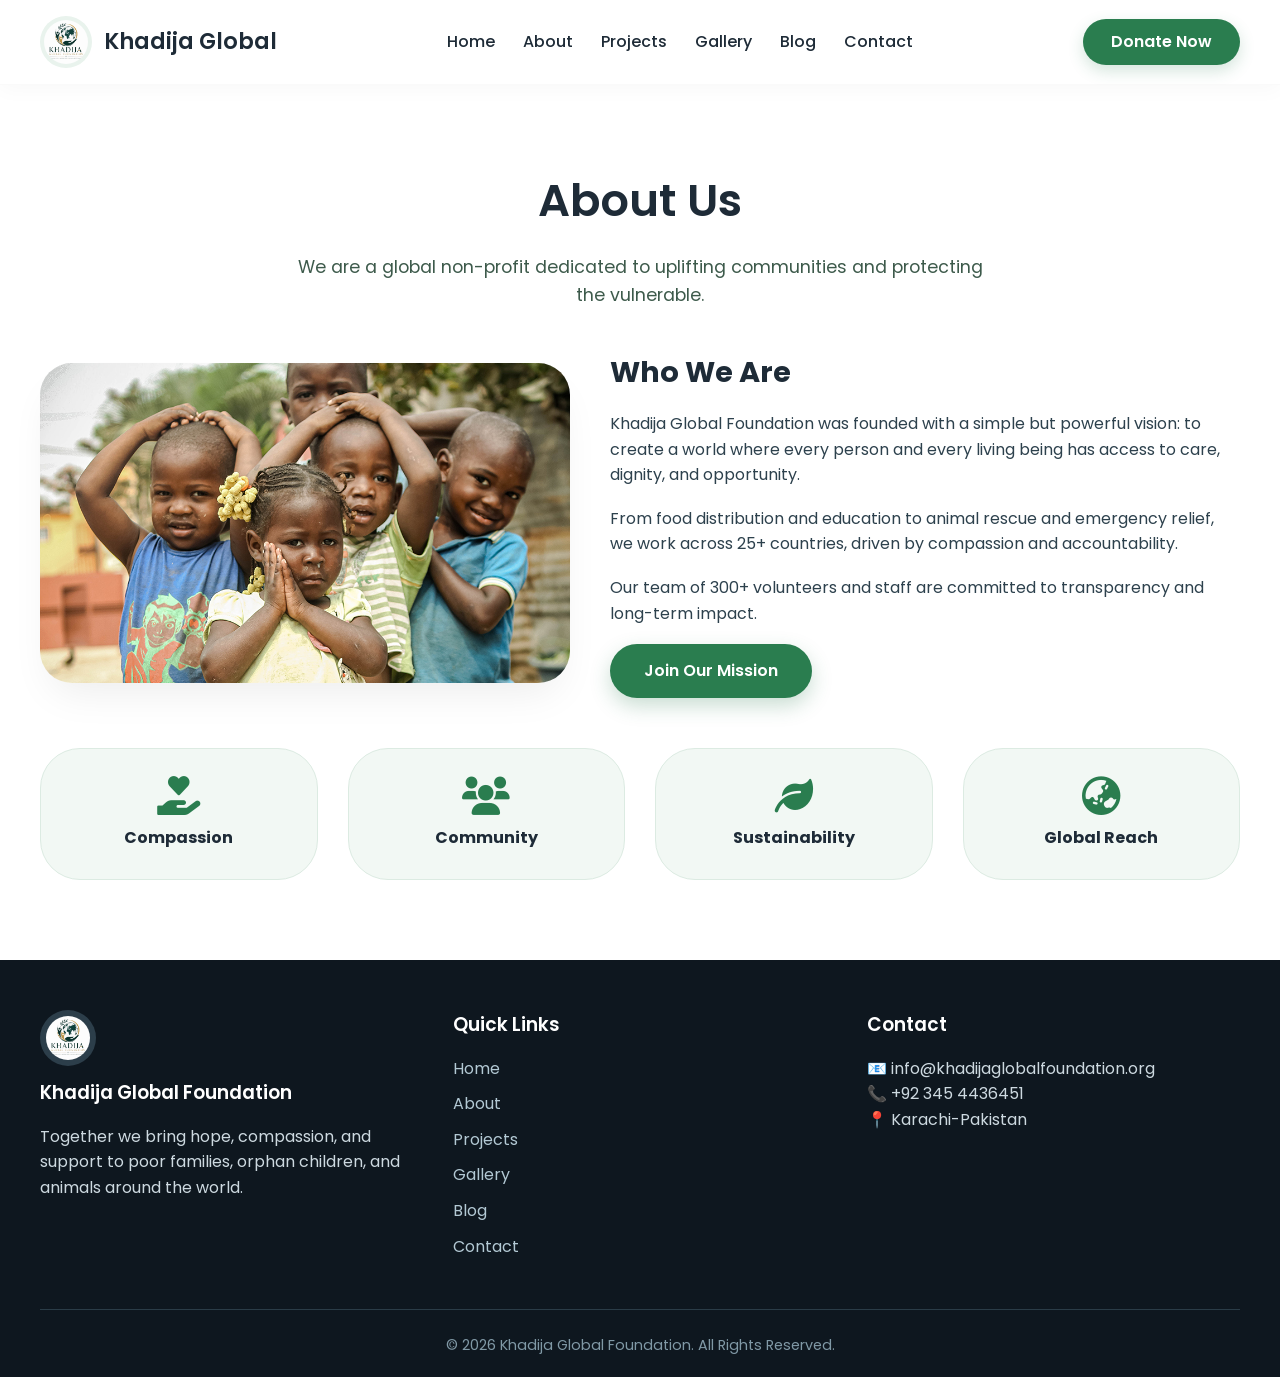
==== about.html @ 7d9de47a "Add files via upload" ====
<!-- ============================================================
     FILE: about.html  (ABOUT US)
     ============================================================ -->
<!DOCTYPE html>
<html lang="en">
<head>
    <meta charset="UTF-8" />
    <meta name="viewport" content="width=device-width, initial-scale=1.0" />
    <title>Khadija Global · About</title>
    <link rel="preconnect" href="https://fonts.googleapis.com" />
    <link rel="preconnect" href="https://fonts.gstatic.com" crossorigin />
    <link href="https://fonts.googleapis.com/css2?family=Poppins:wght@300;400;500;600;700&display=swap" rel="stylesheet" />
    <link rel="stylesheet" href="https://cdnjs.cloudflare.com/ajax/libs/font-awesome/6.0.0-beta3/css/all.min.css" />
    <style>
        /* copy the same global + nav + footer styles from index.html (or use shared CSS) */
        * {
            margin: 0;
            padding: 0;
            box-sizing: border-box;
        }
        body {
            font-family: 'Poppins', sans-serif;
            background: #fafbfc;
            color: #1e2b37;
            line-height: 1.6;
        }
        a {
            text-decoration: none;
            transition: 0.3s ease;
        }
        img {
            max-width: 100%;
            display: block;
        }
        .btn-green {
            background: #2a7d4f;
            color: #fff;
            padding: 12px 32px;
            border-radius: 50px;
            font-weight: 600;
            font-size: 1rem;
            display: inline-block;
            box-shadow: 0 8px 20px rgba(42, 125, 79, 0.25);
            border: 2px solid transparent;
            transition: 0.3s;
        }
        .btn-green:hover {
            background: #1e5f3b;
            transform: translateY(-4px);
            box-shadow: 0 12px 28px rgba(42, 125, 79, 0.35);
        }
        .btn-white {
            background: transparent;
            color: #1e2b37;
            padding: 12px 32px;
            border-radius: 50px;
            font-weight: 600;
            font-size: 1rem;
            display: inline-block;
            border: 2px solid #1e2b37;
            transition: 0.3s;
        }
        .btn-white:hover {
            background: #1e2b37;
            color: #fff;
            transform: translateY(-4px);
        }
        nav {
            display: flex;
            align-items: center;
            justify-content: space-between;
            flex-wrap: wrap;
            padding: 16px 40px;
            background: #ffffffdd;
            backdrop-filter: blur(12px);
            -webkit-backdrop-filter: blur(12px);
            box-shadow: 0 4px 20px rgba(0, 0, 0, 0.03);
            position: sticky;
            top: 0;
            z-index: 999;
            border-bottom: 1px solid rgba(0, 0, 0, 0.02);
        }
        nav .logo {
            display: flex;
            align-items: center;
            gap: 12px;
        }
        nav .logo img {
            width: 52px;
            height: 52px;
            border-radius: 50%;
            object-fit: cover;
            background: #e9f3ed;
            padding: 4px;
        }
        nav .logo h2 {
            font-size: 1.4rem;
            font-weight: 600;
            color: #1e2b37;
        }
        nav ul {
            display: flex;
            list-style: none;
            gap: 28px;
            align-items: center;
        }
        nav ul li a {
            color: #1e2b37;
            font-weight: 500;
            position: relative;
            padding-bottom: 4px;
        }
        nav ul li a::after {
            content: '';
            position: absolute;
            left: 0;
            bottom: 0;
            width: 0;
            height: 2px;
            background: #2a7d4f;
            transition: 0.3s;
        }
        nav ul li a:hover::after {
            width: 100%;
        }
        nav ul li a.active {
            color: #2a7d4f;
            font-weight: 600;
        }
        nav ul li a.active::after {
            width: 100%;
        }
        .donate-btn {
            background: #2a7d4f;
            color: #fff;
            padding: 10px 28px;
            border-radius: 50px;
            font-weight: 600;
            box-shadow: 0 6px 16px rgba(42, 125, 79, 0.2);
        }
        .donate-btn:hover {
            background: #1e5f3b;
            transform: scale(1.02);
        }
        .nav-toggle {
            display: none;
            font-size: 1.8rem;
            cursor: pointer;
            color: #1e2b37;
        }
        footer {
            background: #0e171f;
            color: #cdd9e0;
            padding: 50px 40px 20px;
        }
        .footer-container {
            display: flex;
            flex-wrap: wrap;
            justify-content: space-between;
            gap: 40px;
            max-width: 1200px;
            margin: 0 auto;
        }
        .footer-box {
            flex: 1 1 180px;
        }
        .footer-box img {
            width: 56px;
            border-radius: 50%;
            background: #2c3e4a;
            padding: 6px;
            margin-bottom: 12px;
        }
        .footer-box h3 {
            color: #fff;
            font-weight: 600;
            margin-bottom: 16px;
        }
        .footer-box ul {
            list-style: none;
        }
        .footer-box ul li {
            margin-bottom: 10px;
        }
        .footer-box ul li a {
            color: #b3c9d4;
        }
        .footer-box ul li a:hover {
            color: #a1d6b4;
            padding-left: 6px;
        }
        .footer-bottom {
            border-top: 1px solid #2a3c47;
            margin-top: 40px;
            padding-top: 24px;
            text-align: center;
            color: #8099a6;
            font-size: 0.9rem;
        }
        @media (max-width: 820px) {
            nav ul {
                display: none;
                flex-direction: column;
                width: 100%;
                padding: 20px 0 10px;
                gap: 14px;
                background: #ffffff;
            }
            nav ul.active {
                display: flex;
            }
            .nav-toggle {
                display: block;
            }
            .donate-btn {
                display: none;
            }
            nav {
                padding: 14px 24px;
            }
            .footer-container {
                flex-direction: column;
                align-items: center;
                text-align: center;
            }
        }
        @media (max-width: 480px) {
            nav .logo h2 {
                font-size: 1rem;
            }
        }
        /* ---------- about page specific ---------- */
        .about-page {
            padding: 80px 40px;
            background: #ffffff;
            animation: fadeUp 0.8s ease-out;
        }
        .about-page h2 {
            font-size: 2.8rem;
            font-weight: 600;
            text-align: center;
            margin-bottom: 16px;
        }
        .about-page .about-sub {
            text-align: center;
            max-width: 700px;
            margin: 0 auto 40px;
            color: #3d5a4b;
            font-size: 1.1rem;
        }
        .about-grid {
            display: flex;
            flex-wrap: wrap;
            gap: 40px;
            align-items: center;
        }
        .about-grid .about-img {
            flex: 1 1 300px;
            border-radius: 32px;
            overflow: hidden;
            box-shadow: 0 20px 40px -12px rgba(0, 0, 0, 0.08);
        }
        .about-grid .about-img img {
            width: 100%;
            height: 320px;
            object-fit: cover;
        }
        .about-grid .about-text {
            flex: 1 1 400px;
        }
        .about-grid .about-text h3 {
            font-size: 1.8rem;
            margin-bottom: 16px;
            color: #1e2b37;
        }
        .about-grid .about-text p {
            margin-bottom: 18px;
            color: #2d414d;
        }
        .about-values {
            display: flex;
            flex-wrap: wrap;
            justify-content: center;
            gap: 30px;
            margin-top: 50px;
        }
        .value-box {
            background: #f2f8f4;
            padding: 28px 24px;
            border-radius: 40px;
            flex: 1 1 160px;
            text-align: center;
            border: 1px solid #dcebe2;
            transition: 0.3s;
        }
        .value-box:hover {
            background: #e3f0e8;
            transform: scale(1.02);
        }
        .value-box i {
            font-size: 2.4rem;
            color: #2a7d4f;
            margin-bottom: 10px;
        }
        @keyframes fadeUp {
            0% {
                opacity: 0;
                transform: translateY(30px);
            }
            100% {
                opacity: 1;
                transform: translateY(0);
            }
        }
        @media (max-width: 820px) {
            .about-page {
                padding: 50px 24px;
            }
            .about-grid {
                flex-direction: column;
            }
        }
    </style>
</head>
<body>
    <nav>
        <div class="logo">
            <img src="images/logo.png" alt="Khadija Global Foundation" />
            <h2>Khadija Global</h2>
        </div>
        <ul id="navMenu">
              <li><a href="index.html">Home</a></li>
              <li><a href="about.html">About</a></li>
              <li><a href="projects.html">Projects</a></li>
              <li><a href="gallery.html">Gallery</a></li>
              <li><a href="blog.html">Blog</a></li>
              <li><a href="contact.html">Contact</a></li>
        </ul>
        <a href="donate.html" class="donate-btn">Donate Now</a>
        <div class="nav-toggle" id="navToggle">
            <i class="fas fa-bars"></i>
        </div>
    </nav>

    <section class="about-page">
        <h2>About Us</h2>
        <p class="about-sub">We are a global non-profit dedicated to uplifting communities and protecting the vulnerable.</p>
        <div class="about-grid">
            <div class="about-img">
                <img src="images/hero.jpg" alt="About us" />
            </div>
            <div class="about-text">
                <h3>Who We Are</h3>
                <p>Khadija Global Foundation was founded with a simple but powerful vision: to create a world where every person and every living being has access to care, dignity, and opportunity.</p>
                <p>From food distribution and education to animal rescue and emergency relief, we work across 25+ countries, driven by compassion and accountability.</p>
                <p>Our team of 300+ volunteers and staff are committed to transparency and long-term impact.</p>
                <a href="contact.html" class="btn-green">Join Our Mission</a>
            </div>
        </div>
        <div class="about-values">
            <div class="value-box"><i class="fas fa-hand-holding-heart"></i><h4>Compassion</h4></div>
            <div class="value-box"><i class="fas fa-users"></i><h4>Community</h4></div>
            <div class="value-box"><i class="fas fa-leaf"></i><h4>Sustainability</h4></div>
            <div class="value-box"><i class="fas fa-globe-asia"></i><h4>Global Reach</h4></div>
        </div>
    </section>

    <footer>
        <div class="footer-container">
            <div class="footer-box">
                <img src="images/logo.png" alt="Khadija Global Foundation" />
                <h3>Khadija Global Foundation</h3>
                <p>Together we bring hope, compassion, and support to poor families, orphan children, and animals around the world.</p>
            </div>
            <div class="footer-box">
                <h3>Quick Links</h3>
                <ul>
                    <li><a href="index.html">Home</a></li>
                    <li><a href="about.html">About</a></li>
                    <li><a href="projects.html">Projects</a></li>
                    <li><a href="gallery.html">Gallery</a></li>
                    <li><a href="blog.html">Blog</a></li>
                    <li><a href="contact.html">Contact</a></li>
                </ul>
            </div>
            <div class="footer-box">
                <h3>Contact</h3>
                <p>📧 info@khadijaglobalfoundation.org</p>
                <p>📞 +92 345 4436451</p>
                <p>📍 Karachi-Pakistan</p>
            </div>
        </div>
        <div class="footer-bottom">
            <p>© 2026 Khadija Global Foundation. All Rights Reserved.</p>
        </div>
    </footer>

    <script>
        const toggle = document.getElementById('navToggle');
        const menu = document.getElementById('navMenu');
        toggle.addEventListener('click', () => menu.classList.toggle('active'));
    </script>
</body>
</html>
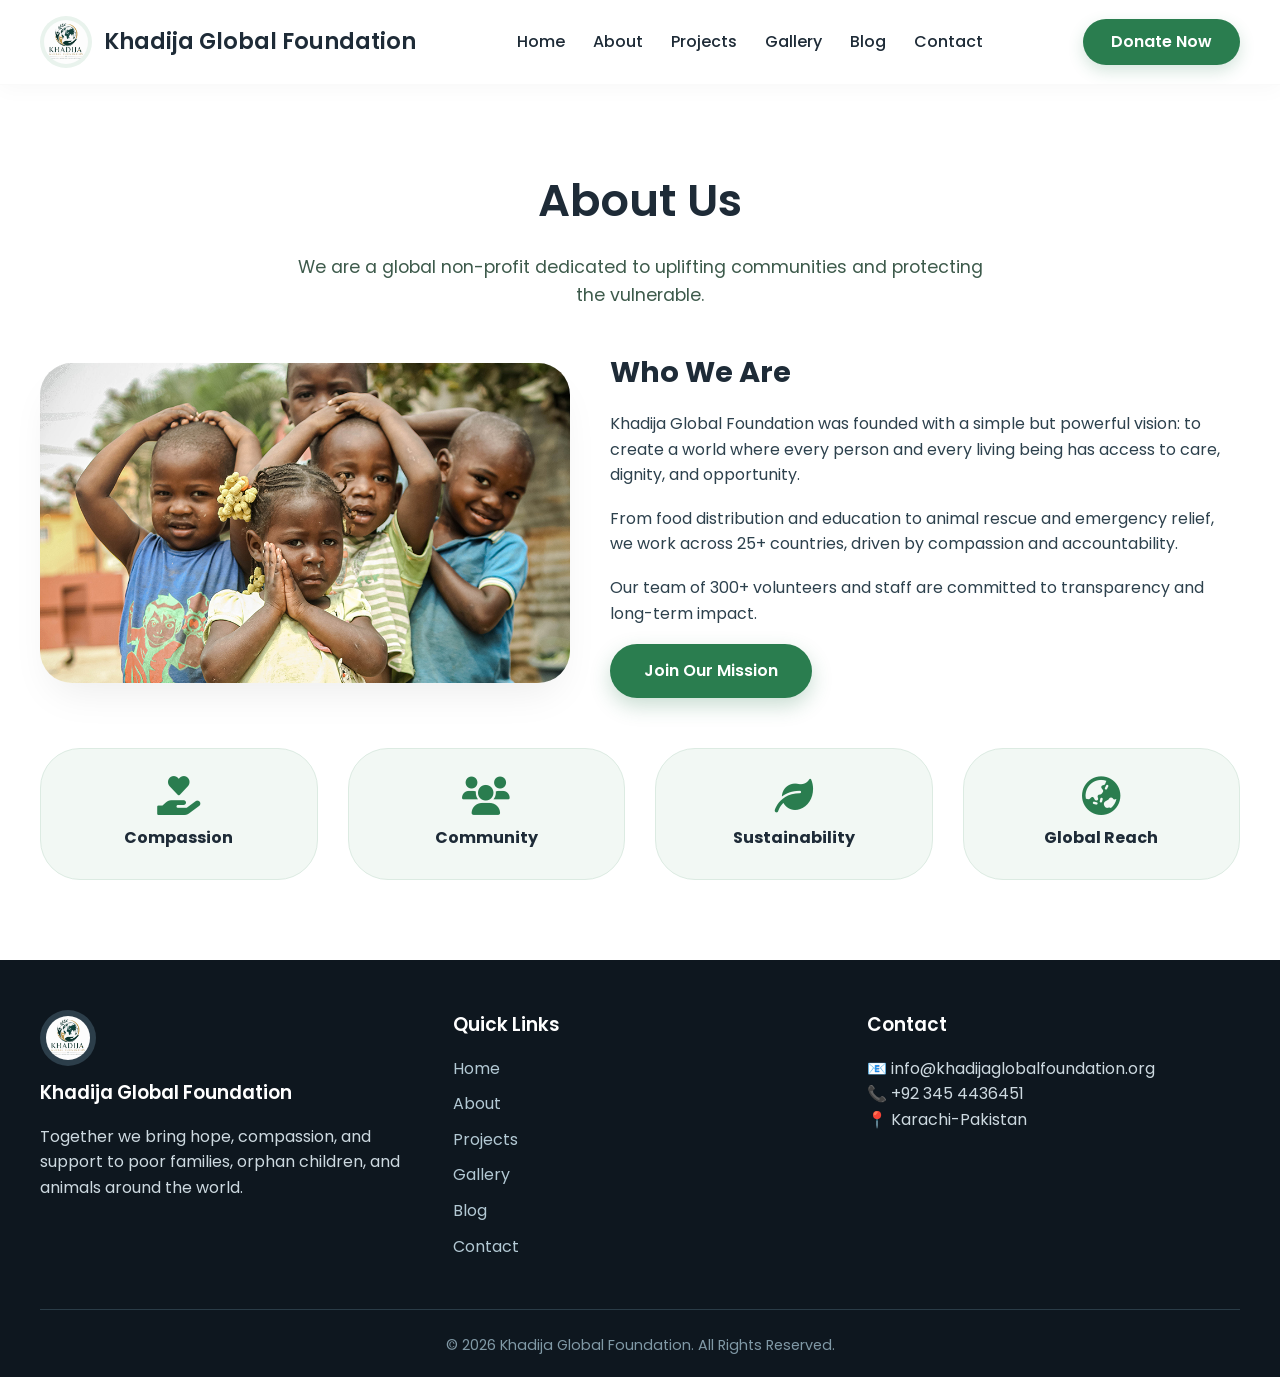
==== commit de602358: "Revise about.html with updated content and layout Updated the about.html file with new content and s" ====
--- a/about.html
+++ b/about.html
@@ -324,10 +324,16 @@
 </head>
 <body>
     <nav>
-        <div class="logo">
-            <img src="images/logo.png" alt="Khadija Global Foundation" />
-            <h2>Khadija Global</h2>
-        </div>
+         
+          <div class="logo">
+    <a href="index.html">
+        <img src="images/logo.png" alt="Khadija Global Foundation Logo">
+    </a>
+    <a href="index.html" style="text-decoration: none;">
+        <h2>Khadija Global Foundation</h2>
+    </a>
+
+</div>
         <ul id="navMenu">
               <li><a href="index.html">Home</a></li>
               <li><a href="about.html">About</a></li>
@@ -401,4 +407,4 @@
         toggle.addEventListener('click', () => menu.classList.toggle('active'));
     </script>
 </body>
-</html>+</html>
